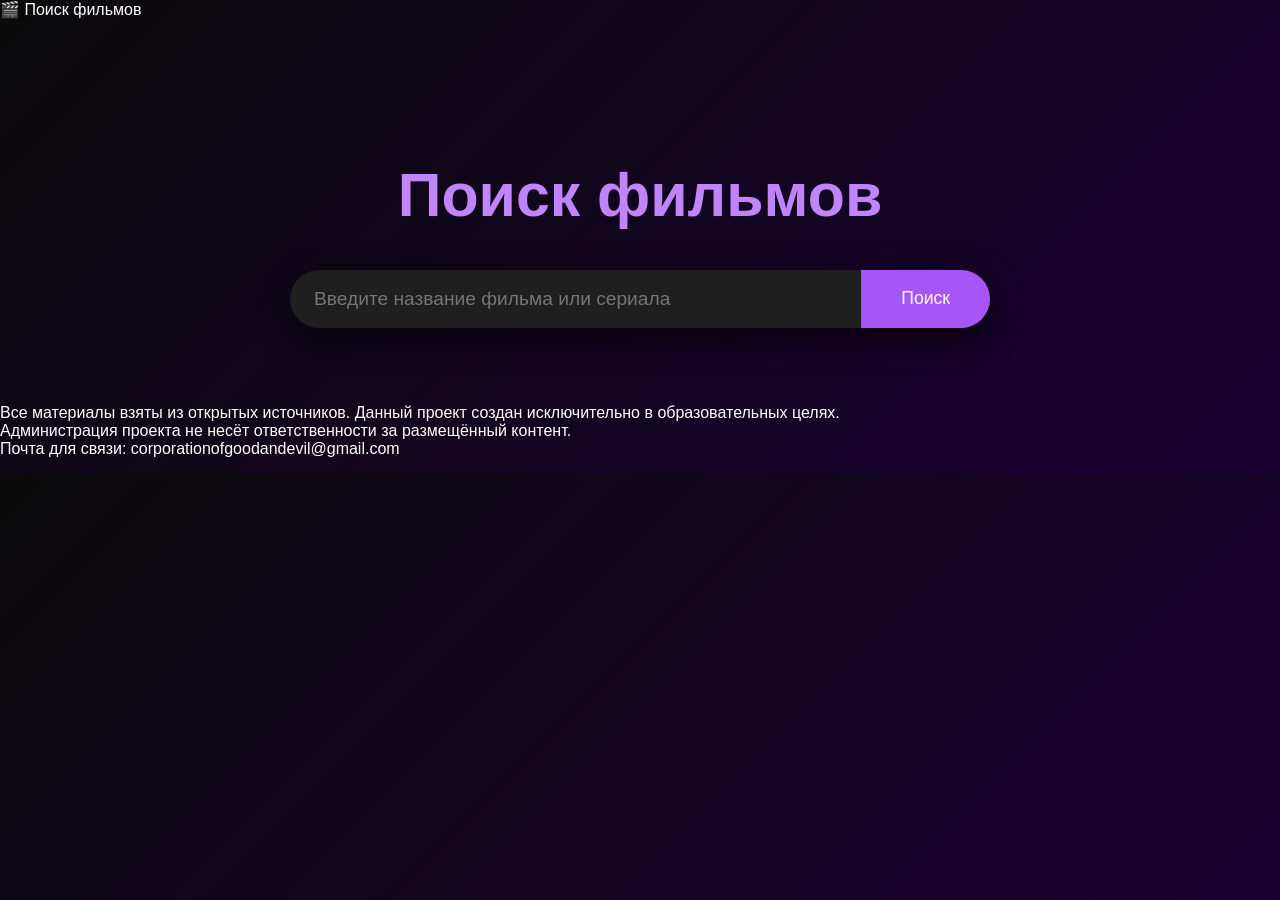
==== index.html @ 5fefa236 "Add files via upload" ====
<!DOCTYPE html>
<html lang="ru">
<head>
    <meta charset="UTF-8">
    <meta name="viewport" content="width=device-width, initial-scale=1.0">
    <meta name="theme-color" content="#6b21a8">
    <title>PoiskKino — Поиск фильмов и сериалов</title>
    <meta name="description" content="Поиск и просмотр фильмов и сериалов онлайн">
    
    <link rel="stylesheet" href="styles.css">
</head>
<body>
    <header class="header">
        <div onclick="goHome()" class="logo-title">🎬 Поиск фильмов</div>
    </header>

    <div id="main-page" class="main-container">
        <h1 class="main-title">Поиск фильмов</h1>
        
        <div class="search-box">
            <input type="text" id="search-input" placeholder="Введите название фильма или сериала" autocomplete="off">
            <button id="search-btn">Поиск</button>
        </div>
    </div>

    <div id="results" class="results hidden">
        <h2>Результаты поиска</h2>
        <div id="results-grid" class="grid"></div>
    </div>

    <div id="detail" class="detail hidden"></div>

    <footer>
        <p>Все материалы взяты из открытых источников. Данный проект создан исключительно в образовательных целях.<br>
        Администрация проекта не несёт ответственности за размещённый контент.<br>
        Почта для связи: corporationofgoodandevil@gmail.com</p>
    </footer>

    <script src="script.js"></script>
</body>
</html>
---- styles.css ----
body {
    margin: 0;
    background: linear-gradient(135deg, #0a0a0a, #1a0033);
    color: white;
    font-family: Arial, sans-serif;
}

.main-container {
    text-align: center;
    padding: 100px 20px 60px;
}

.main-title {
    font-size: 3.8rem;
    margin-bottom: 40px;
    color: #c084fc;
}

.search-box {
    max-width: 700px;
    margin: 0 auto;
    display: flex;
    background: #1f1f1f;
    border-radius: 50px;
    overflow: hidden;
    box-shadow: 0 10px 30px rgba(0,0,0,0.6);
}

#search-input {
    flex: 1;
    padding: 18px 24px;
    font-size: 1.2rem;
    background: transparent;
    border: none;
    color: white;
}

#search-btn {
    padding: 0 40px;
    background: #a855f7;
    color: white;
    border: none;
    font-size: 1.1rem;
    cursor: pointer;
}

#search-btn:hover { background: #c084fc; }

.results, .detail {
    padding: 30px;
    max-width: 1400px;
    margin: 0 auto;
}

.grid {
    display: grid;
    grid-template-columns: repeat(auto-fill, minmax(180px, 1fr));
    gap: 20px;
}

.movie-card {
    background: #1a1625;
    border-radius: 12px;
    overflow: hidden;
    cursor: pointer;
}

.movie-card img {
    width: 100%;
    height: 260px;
    object-fit: cover;
}

.info {
    padding: 12px;
    text-align: center;
}

.title { font-weight: bold; }
.year { color: #c4b5fd; }

.hidden { display: none !important; }
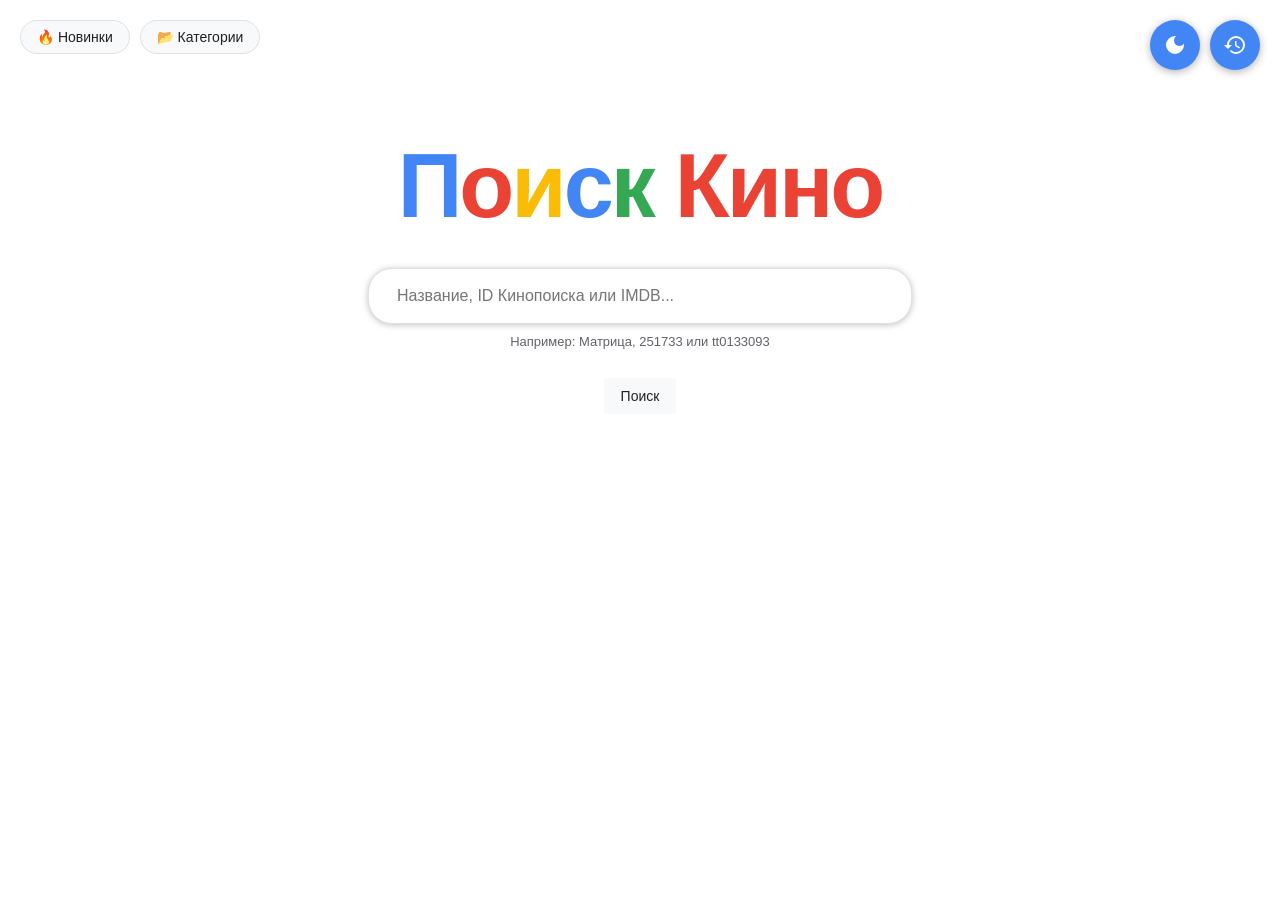
==== commit b6eac93d: "Add files via upload" ====
--- a/index.html
+++ b/index.html
@@ -1,41 +1,421 @@
-<!DOCTYPE html>
-<html lang="ru">
-<head>
-    <meta charset="UTF-8">
-    <meta name="viewport" content="width=device-width, initial-scale=1.0">
-    <meta name="theme-color" content="#6b21a8">
-    <title>PoiskKino — Поиск фильмов и сериалов</title>
-    <meta name="description" content="Поиск и просмотр фильмов и сериалов онлайн">
-    
-    <link rel="stylesheet" href="styles.css">
-</head>
-<body>
-    <header class="header">
-        <div onclick="goHome()" class="logo-title">🎬 Поиск фильмов</div>
-    </header>
-
-    <div id="main-page" class="main-container">
-        <h1 class="main-title">Поиск фильмов</h1>
-        
-        <div class="search-box">
-            <input type="text" id="search-input" placeholder="Введите название фильма или сериала" autocomplete="off">
-            <button id="search-btn">Поиск</button>
-        </div>
-    </div>
-
-    <div id="results" class="results hidden">
-        <h2>Результаты поиска</h2>
-        <div id="results-grid" class="grid"></div>
-    </div>
-
-    <div id="detail" class="detail hidden"></div>
-
-    <footer>
-        <p>Все материалы взяты из открытых источников. Данный проект создан исключительно в образовательных целях.<br>
-        Администрация проекта не несёт ответственности за размещённый контент.<br>
-        Почта для связи: corporationofgoodandevil@gmail.com</p>
-    </footer>
-
-    <script src="script.js"></script>
-</body>
+<!DOCTYPE html>
+<html lang="ru">
+<head>
+    <meta charset="UTF-8">
+    <meta name="viewport" content="width=device-width, initial-scale=1.0">
+    <title>Поиск Кино</title>
+    
+    <link rel="apple-touch-icon" sizes="180x180" href="favicons/apple-touch-icon.png">
+    <link rel="icon" type="image/png" sizes="32x32" href="favicons/favicon-32x32.png">
+    <link rel="icon" type="image/png" sizes="16x16" href="favicons/favicon-16x16.png">
+    <link rel="manifest" href="favicons/site.webmanifest">
+    <link rel="shortcut icon" href="favicons/favicon.ico">
+    <meta name="theme-color" content="#4285f4">
+    
+    <style>
+        :root {
+            --bg-color: #fff;
+            --text-color: #202124;
+            --text-secondary: #5f6368;
+            --border-color: #dfe1e5;
+            --hover-bg: #f8f9fa;
+            --link-color: #1a0dab;
+            --btn-bg: #f8f9fa;
+            --btn-border: #f8f9fa;
+            --btn-hover-border: #dadce0;
+            --shadow-color: rgba(32, 33, 36, 0.28);
+        }
+
+        body.dark-theme {
+            --bg-color: #1a1a1a;
+            --text-color: #e8eaed;
+            --text-secondary: #9aa0a6;
+            --border-color: #3c4043;
+            --hover-bg: #2a2a2a;
+            --link-color: #8ab4f8;
+            --btn-bg: #303134;
+            --btn-border: #303134;
+            --btn-hover-border: #5f6368;
+            --shadow-color: rgba(0, 0, 0, 0.5);
+        }
+
+        * { margin: 0; padding: 0; box-sizing: border-box; }
+
+        body {
+            font-family: -apple-system, BlinkMacSystemFont, 'Segoe UI', Roboto, sans-serif;
+            min-height: 100vh;
+            display: flex;
+            flex-direction: column;
+            align-items: center;
+            background: var(--bg-color);
+            color: var(--text-color);
+            padding-top: 15vh;
+            transition: background 0.3s, color 0.3s;
+        }
+
+        /* Фиксированные позиции кнопок */
+        .nav-left {
+            position: fixed;
+            left: 20px;
+            top: 20px;
+            display: flex;
+            gap: 10px;
+            z-index: 1000;
+        }
+
+        .nav-right {
+            position: fixed;
+            right: 20px;
+            top: 20px;
+            display: flex;
+            gap: 10px;
+            z-index: 1000;
+        }
+
+        .nav-link {
+            background: var(--btn-bg);
+            color: var(--text-color);
+            border: 1px solid var(--border-color);
+            border-radius: 20px;
+            padding: 8px 16px;
+            text-decoration: none;
+            font-size: 14px;
+            transition: all 0.2s;
+            white-space: nowrap;
+        }
+
+        .nav-link:hover { background: var(--hover-bg); border-color: var(--btn-hover-border); }
+
+        .icon-btn {
+            background: #4285f4;
+            color: #fff;
+            border: none;
+            border-radius: 50%;
+            width: 50px;
+            height: 50px;
+            cursor: pointer;
+            display: flex;
+            align-items: center;
+            justify-content: center;
+            box-shadow: 0 2px 8px rgba(0,0,0,0.3);
+            transition: background 0.2s, transform 0.2s;
+            text-decoration: none;
+        }
+
+        .icon-btn:hover { background: #3367d6; transform: scale(1.05); }
+        .icon-btn svg { width: 24px; height: 24px; fill: #fff; }
+
+        .logo {
+            font-size: 90px;
+            font-weight: bold;
+            margin-bottom: 30px;
+            letter-spacing: -3px;
+            cursor: pointer;
+            transition: opacity 0.2s;
+        }
+
+        .logo:hover { opacity: 0.8; }
+        .logo span:nth-child(1) { color: #4285f4; }
+        .logo span:nth-child(2) { color: #ea4335; }
+        .logo span:nth-child(3) { color: #fbbc05; }
+        .logo span:nth-child(4) { color: #4285f4; }
+        .logo span:nth-child(5) { color: #34a853; }
+        .logo span:nth-child(6) { color: #ea4335; }
+
+        .search-container { width: 100%; max-width: 584px; padding: 0 20px; }
+
+        .search-box {
+            display: flex;
+            align-items: center;
+            border: 1px solid var(--border-color);
+            border-radius: 24px;
+            padding: 10px 20px;
+            margin-bottom: 10px;
+            transition: box-shadow 0.3s;
+            background: var(--bg-color);
+        }
+
+        .search-box:hover, .search-box:focus-within { box-shadow: 0 1px 6px var(--shadow-color); }
+        .search-box input {
+            flex: 1; border: none; outline: none; font-size: 16px; padding: 8px;
+            background: transparent; color: var(--text-color);
+        }
+
+        .search-btn {
+            background: var(--btn-bg); border: 1px solid var(--btn-border);
+            border-radius: 4px; color: var(--text-color); cursor: pointer;
+            font-size: 14px; margin: 11px 4px; padding: 0 16px;
+            height: 36px; min-width: 54px; transition: all 0.2s;
+        }
+
+        .search-btn:hover {
+            box-shadow: 0 1px 1px var(--shadow-color);
+            border: 1px solid var(--btn-hover-border);
+        }
+
+        .search-hint {
+            text-align: center;
+            color: var(--text-secondary);
+            font-size: 13px;
+            margin-bottom: 15px;
+            min-height: 18px;
+        }
+
+        .search-hint .hint-type {
+            display: inline-block;
+            padding: 2px 10px;
+            border-radius: 12px;
+            background: var(--hover-bg);
+            border: 1px solid var(--border-color);
+            font-weight: bold;
+            margin-left: 5px;
+        }
+
+        .loading { display: none; margin-top: 20px; color: var(--text-secondary); text-align: center; }
+
+        .results { width: 100%; max-width: 650px; margin-top: 30px; padding: 0 20px; }
+
+        .result-item {
+            padding: 15px; border-bottom: 1px solid var(--border-color);
+            cursor: pointer; transition: background 0.2s;
+        }
+
+        .result-item:hover { background: var(--hover-bg); }
+
+        .result-title {
+            color: var(--link-color); font-size: 20px; text-decoration: none;
+            display: block; margin-bottom: 5px;
+        }
+
+        .result-title:hover { text-decoration: underline; }
+        .result-meta { color: var(--text-secondary); font-size: 14px; line-height: 1.4; }
+        .result-poster { float: left; margin-right: 15px; margin-bottom: 10px; }
+        .result-poster img { width: 80px; height: 120px; object-fit: cover; border-radius: 4px; }
+        .clear-float { clear: both; }
+
+        .search-mode-badge {
+            display: inline-block; padding: 4px 12px; border-radius: 12px;
+            font-size: 12px; font-weight: bold; margin-bottom: 10px;
+        }
+
+        .mode-name { background: #e8f0fe; color: #1967d2; }
+        .mode-kp { background: #fce8e6; color: #c5221f; }
+        .mode-imdb { background: #fef7e0; color: #b06000; }
+
+        body.dark-theme .mode-name { background: #1a3a6b; color: #8ab4f8; }
+        body.dark-theme .mode-kp { background: #5c1a1a; color: #f28b82; }
+        body.dark-theme .mode-imdb { background: #5c4a1a; color: #fdd663; }
+
+        @media (max-width: 768px) {
+            body { padding-top: 10vh; }
+            .logo { font-size: 60px; margin-bottom: 20px; }
+            .search-container { padding: 0 15px; }
+            .search-box { padding: 8px 15px; }
+            .search-box input { font-size: 14px; }
+            .search-btn { font-size: 13px; padding: 0 12px; }
+            .result-title { font-size: 18px; }
+            .result-poster img { width: 60px; height: 90px; }
+            .icon-btn { width: 45px; height: 45px; }
+            .icon-btn svg { width: 20px; height: 20px; }
+            .nav-left { left: 15px; top: 15px; }
+            .nav-right { right: 15px; top: 15px; }
+            .nav-link { font-size: 12px; padding: 6px 12px; }
+        }
+
+        @media (max-width: 480px) {
+            body { padding-top: 8vh; }
+            .logo { font-size: 45px; letter-spacing: -2px; }
+            .search-container { padding: 0 10px; }
+            .search-box { padding: 6px 12px; border-radius: 20px; }
+            .search-box input { font-size: 13px; padding: 6px; }
+            .search-btn { font-size: 12px; padding: 0 10px; height: 32px; }
+            .result-item { padding: 10px; }
+            .result-title { font-size: 16px; }
+            .result-meta { font-size: 12px; }
+            .result-poster { margin-right: 10px; }
+            .result-poster img { width: 50px; height: 75px; }
+            .icon-btn { width: 40px; height: 40px; }
+            .icon-btn svg { width: 18px; height: 18px; }
+            .nav-left { left: 10px; top: 10px; gap: 6px; }
+            .nav-right { right: 10px; top: 10px; gap: 6px; }
+            .nav-link { font-size: 11px; padding: 5px 10px; }
+        }
+    </style>
+</head>
+<body>
+    <!-- Слева: Новинки и Категории -->
+    <div class="nav-left">
+        <a href="new.html" class="nav-link">🔥 Новинки</a>
+        <a href="categories.html" class="nav-link">📂 Категории</a>
+    </div>
+
+    <!-- Справа: Тема и История -->
+    <div class="nav-right">
+        <button class="icon-btn" id="themeToggle" title="Переключить тему">
+            <svg id="themeIcon" viewBox="0 0 24 24">
+                <path d="M12 3a9 9 0 1 0 9 9c0-.46-.04-.92-.1-1.36a5.389 5.389 0 0 1-4.4 2.26 5.403 5.403 0 0 1-3.14-9.8c-.44-.06-.9-.1-1.36-.1z"/>
+            </svg>
+        </button>
+        <a href="history.html" class="icon-btn" title="История просмотров">
+            <svg viewBox="0 0 24 24">
+                <path d="M13 3a9 9 0 0 0-9 9H1l3.89 3.89.07.14L9 12H6c0-3.87 3.13-7 7-7s7 3.13 7 7-3.13 7-7 7c-1.93 0-3.68-.79-4.94-2.06l-1.42 1.42A8.954 8.954 0 0 0 13 21a9 9 0 0 0 0-18zm-1 5v5l4.28 2.54.72-1.21-3.5-2.08V8H12z"/>
+            </svg>
+        </a>
+    </div>
+
+    <div class="logo" onclick="resetSearch()">
+        <span>П</span><span>о</span><span>и</span><span>с</span><span>к</span><span>&nbsp;Кино</span>
+    </div>
+
+    <div class="search-container">
+        <div class="search-box">
+            <input type="text" id="searchInput" placeholder="Название, ID Кинопоиска или IMDB..." autofocus>
+        </div>
+        <div class="search-hint" id="searchHint">Например: Матрица, 251733 или tt0133093</div>
+        <div style="text-align: center;">
+            <button class="search-btn" onclick="searchMovie()">Поиск</button>
+        </div>
+        <div class="loading" id="loading">Поиск...</div>
+    </div>
+
+    <div class="results" id="results"></div>
+
+    <script>
+        const API_TOKEN = '31bc371dadca00f9f9475a36967d00';
+        const API_BASE = 'https://apbugall.org';
+
+        function detectSearchType(query) {
+            const trimmed = query.trim();
+            if (/^tt\d+$/i.test(trimmed)) return { type: 'imdb', value: trimmed.toLowerCase() };
+            if (/^\d+$/.test(trimmed) && trimmed.length >= 5 && trimmed.length <= 8) return { type: 'kp', value: parseInt(trimmed) };
+            return { type: 'name', value: trimmed };
+        }
+
+        function getSearchModeLabel(type) {
+            const labels = {
+                'name': { text: 'По названию', class: 'mode-name' },
+                'kp': { text: 'ID Кинопоиска', class: 'mode-kp' },
+                'imdb': { text: 'IMDB ID', class: 'mode-imdb' }
+            };
+            return labels[type] || labels['name'];
+        }
+
+        document.getElementById('searchInput').addEventListener('input', function(e) {
+            const query = e.target.value.trim();
+            const hint = document.getElementById('searchHint');
+            if (!query) { hint.innerHTML = 'Например: Матрица, 251733 или tt0133093'; return; }
+            const detected = detectSearchType(query);
+            const label = getSearchModeLabel(detected.type);
+            hint.innerHTML = 'Режим поиска: <span class="hint-type">' + label.text + '</span>';
+        });
+
+        function initTheme() {
+            const savedTheme = localStorage.getItem('theme');
+            if (savedTheme === 'dark') { document.body.classList.add('dark-theme'); updateThemeIcon(true); }
+        }
+
+        function updateThemeIcon(isDark) {
+            const icon = document.getElementById('themeIcon');
+            if (isDark) {
+                icon.innerHTML = '<path d="M12 7c-2.76 0-5 2.24-5 5s2.24 5 5 5 5-2.24 5-5-2.24-5-5-5zM2 13h2c.55 0 1-.45 1-1s-.45-1-1-1H2c-.55 0-1 .45-1 1s.45 1 1 1zm18 0h2c.55 0 1-.45 1-1s-.45-1-1-1h-2c-.55 0-1 .45-1 1s.45 1 1 1zM11 2v2c0 .55.45 1 1 1s1-.45 1-1V2c0-.55-.45-1-1-1s-1 .45-1 1zm0 18v2c0 .55.45 1 1 1s1-.45 1-1v-2c0-.55-.45-1-1-1s-1 .45-1 1zM5.99 4.58a.996.996 0 0 0-1.41 0 .996.996 0 0 0 0 1.41l1.06 1.06c.39.39 1.03.39 1.41 0s.39-1.03 0-1.41L5.99 4.58zm12.37 12.37a.996.996 0 0 0-1.41 0 .996.996 0 0 0 0 1.41l1.06 1.06c.39.39 1.03.39 1.41 0a.996.996 0 0 0 0-1.41l-1.06-1.06zm1.06-10.96a.996.996 0 0 0 0-1.41.996.996 0 0 0-1.41 0l-1.06 1.06c-.39.39-.39 1.03 0 1.41s1.03.39 1.41 0l1.06-1.06zM7.05 18.36a.996.996 0 0 0 0-1.41.996.996 0 0 0-1.41 0l-1.06 1.06c-.39.39-.39 1.03 0 1.41s1.03.39 1.41 0l1.06-1.06z"/>';
+            } else {
+                icon.innerHTML = '<path d="M12 3a9 9 0 1 0 9 9c0-.46-.04-.92-.1-1.36a5.389 5.389 0 0 1-4.4 2.26 5.403 5.403 0 0 1-3.14-9.8c-.44-.06-.9-.1-1.36-.1z"/>';
+            }
+        }
+
+        document.getElementById('themeToggle').addEventListener('click', function() {
+            document.body.classList.toggle('dark-theme');
+            const isDark = document.body.classList.contains('dark-theme');
+            localStorage.setItem('theme', isDark ? 'dark' : 'light');
+            updateThemeIcon(isDark);
+        });
+
+        initTheme();
+
+        document.getElementById('searchInput').addEventListener('keypress', function(e) {
+            if (e.key === 'Enter') searchMovie();
+        });
+
+        function resetSearch() {
+            document.getElementById('searchInput').value = '';
+            document.getElementById('results').innerHTML = '';
+            document.getElementById('searchHint').innerHTML = 'Например: Матрица, 251733 или tt0133093';
+            document.getElementById('searchInput').focus();
+        }
+
+        async function searchMovie() {
+            const query = document.getElementById('searchInput').value.trim();
+            if (!query) return;
+
+            const detected = detectSearchType(query);
+            const modeLabel = getSearchModeLabel(detected.type);
+
+            document.getElementById('loading').style.display = 'block';
+            document.getElementById('results').innerHTML = '';
+
+            try {
+                let url, response, data;
+
+                if (detected.type === 'name') {
+                    url = API_BASE + '/v2/movies/name/list?name=' + encodeURIComponent(detected.value);
+                    response = await fetch(url, { headers: { 'Authorization': 'Bearer ' + API_TOKEN, 'Accept': 'application/json' } });
+
+                    if (response.ok) {
+                        data = await response.json();
+                        if (data.data && data.data.length > 0) displayResults(data.data, detected.type);
+                        else document.getElementById('results').innerHTML = '<div style="padding: 20px; color: var(--text-secondary);"><span class="search-mode-badge ' + modeLabel.class + '">' + modeLabel.text + '</span><div style="margin-top: 10px;">Ничего не найдено.</div></div>';
+                    } else alert('Ошибка поиска.');
+                } else {
+                    const paramKey = detected.type;
+                    url = API_BASE + '/v2/movies/search?' + paramKey + '=' + encodeURIComponent(detected.value);
+                    response = await fetch(url, { headers: { 'Authorization': 'Bearer ' + API_TOKEN, 'Accept': 'application/json' } });
+
+                    if (response.ok) {
+                        data = await response.json();
+                        if (data.data) displayResults([data.data], detected.type);
+                        else document.getElementById('results').innerHTML = '<div style="padding: 20px; color: var(--text-secondary);"><span class="search-mode-badge ' + modeLabel.class + '">' + modeLabel.text + '</span><div style="margin-top: 10px;">Фильм с ID <strong>' + detected.value + '</strong> не найден.</div></div>';
+                    } else if (response.status === 404) {
+                        document.getElementById('results').innerHTML = '<div style="padding: 20px; color: var(--text-secondary);"><span class="search-mode-badge ' + modeLabel.class + '">' + modeLabel.text + '</span><div style="margin-top: 10px;">Фильм с ID <strong>' + detected.value + '</strong> не найден.</div></div>';
+                    } else alert('Ошибка поиска.');
+                }
+            } catch (error) {
+                console.error('Error:', error);
+                alert('Ошибка соединения с сервером');
+            } finally {
+                document.getElementById('loading').style.display = 'none';
+            }
+        }
+
+        function displayResults(movies, searchType) {
+            const resultsDiv = document.getElementById('results');
+            const modeLabel = getSearchModeLabel(searchType);
+            
+            let html = '<div style="margin-bottom: 15px;"><span class="search-mode-badge ' + modeLabel.class + '">' + modeLabel.text + '</span><span style="color: var(--text-secondary); font-size: 13px; margin-left: 10px;">Найдено: ' + movies.length + '</span></div>';
+
+            movies.forEach(movie => {
+                const year = movie.year || '';
+                const country = movie.country || '';
+                const genre = movie.genre || '';
+                const rating = movie.rating?.kp || '-';
+                const poster = movie.poster || '';
+                const safeName = movie.name.replace(/'/g, "\\'").replace(/"/g, '&quot;');
+                const safePoster = poster ? poster.replace(/'/g, "\\'").replace(/"/g, '&quot;') : '';
+                
+                html += '<div class="result-item" onclick="openMovie(\'' + movie.token + '\', \'' + safeName + '\', \'' + safePoster + '\', ' + (year || 'null') + ')">' + (poster ? '<div class="result-poster"><img src="' + poster + '" alt="' + movie.name + '"></div>' : '') + '<a href="#" class="result-title" onclick="event.preventDefault()">' + movie.name + '</a><div class="result-meta">' + (year ? year + ' г.' : '') + (country ? ' • ' + country : '') + (genre ? ' • ' + genre : '') + (rating !== '-' ? ' • Рейтинг KP: ' + rating : '') + '</div><div class="clear-float"></div></div>';
+            });
+
+            resultsDiv.innerHTML = html;
+        }
+
+        function openMovie(token, name, poster, year) {
+            let history = JSON.parse(localStorage.getItem('movieHistory') || '[]');
+            const existingIndex = history.findIndex(item => item.token === token);
+            if (existingIndex !== -1) history.splice(existingIndex, 1);
+            history.unshift({ token: token, name: name, poster: poster && poster.trim() !== '' ? poster : null, year: year, date: new Date().toISOString() });
+            history = history.slice(0, 60);
+            localStorage.setItem('movieHistory', JSON.stringify(history));
+            window.open('result.html?token=' + token, '_blank');
+        }
+    </script>
+</body>
 </html>
